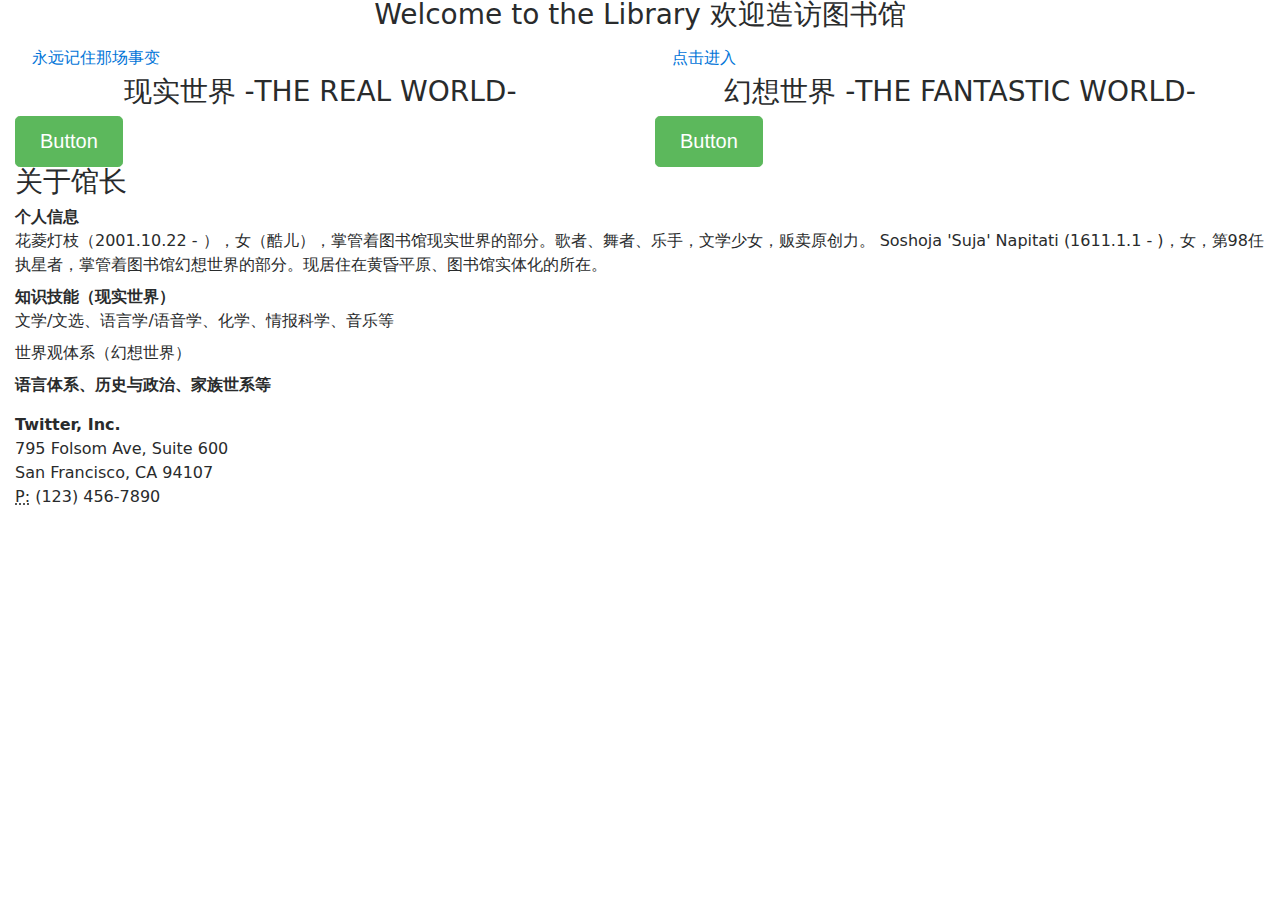
==== src/index.html @ d8b89765 "one" ====
<!DOCTYPE html>
<html lang="en">
  <head>
    <meta charset="utf-8">
    <meta http-equiv="X-UA-Compatible" content="IE=edge">
    <meta name="viewport" content="width=device-width, initial-scale=1">

    <title>Le Grand Bibliothèque de Tomoe</title>

    <meta name="description" content="Personal Blog Web by Tomoe Hanabishi">
    <meta name="author" content="Hanabishi Tomoe">
	<meta name="keywords" content="Four Seasons">
    <link href="css/bootstrap.min.css" rel="stylesheet">
    <link href="css/style.css" rel="stylesheet">

  </head>
  <body>

    <div class="container-fluid">
	<div class="row">
		<div class="col-md-12">
			<h3 class="text-center">
				Welcome to the Library
				欢迎造访图书馆
			</h3>
		</div>
	</div>
	<div class="row">
		<div class="col-md-6">
			 <a id="modal-262353" href="#modal-container-262353" role="button" class="btn" data-toggle="modal">永远记住那场事变</a>
			
			<div class="modal fade" id="modal-container-262353" role="dialog" aria-labelledby="myModalLabel" aria-hidden="true">
				<div class="modal-dialog" role="document">
					<div class="modal-content">
						<div class="modal-header">
							<h5 class="modal-title" id="myModalLabel">
								现实世界
							</h5> 
							<button type="button" class="close" data-dismiss="modal">
								<span aria-hidden="true">×</span>
							</button>
						</div>
						<div class="modal-body">
							...
						</div>
						<div class="modal-footer">
							 
							<button type="button" class="btn btn-primary">
								Save changes
							</button> 
							<button type="button" class="btn btn-secondary" data-dismiss="modal">
								Close
							</button>
						</div>
					</div>
					
				</div>
				
			</div>
			
			<h3 class="text-center">
				现实世界
				-THE REAL WORLD-
			</h3> 
			<button type="button" class="btn btn-success btn-lg">
				Button
			</button>
		</div>
		<div class="col-md-6">
			 <a id="modal-443750" href="#modal-container-443750" role="button" class="btn" data-toggle="modal">点击进入</a>
			
			<div class="modal fade" id="modal-container-443750" role="dialog" aria-labelledby="myModalLabel" aria-hidden="true">
				<div class="modal-dialog" role="document">
					<div class="modal-content">
						<div class="modal-header">
							<h5 class="modal-title" id="myModalLabel">
								幻想世界
							</h5> 
							<button type="button" class="close" data-dismiss="modal">
								<span aria-hidden="true">×</span>
							</button>
						</div>
						<div class="modal-body">
							...
						</div>
						<div class="modal-footer">
							 
							<button type="button" class="btn btn-primary">
								Save changes
							</button> 
							<button type="button" class="btn btn-secondary" data-dismiss="modal">
								Close
							</button>
						</div>
					</div>
					
				</div>
				
			</div>
			
			<h3 class="text-center">
				幻想世界
				-THE FANTASTIC WORLD-
			</h3> 
			<button type="button" class="btn btn-lg btn-success">
				Button
			</button>
		</div>
	</div>
	<div class="row">
		<div class="col-md-12">
			<h3>
				关于馆长
			</h3>
			<dl>
				<dt>
					个人信息
				</dt>
				<dd>
					花菱灯枝（2001.10.22 - ），女（酷儿），掌管着图书馆现实世界的部分。歌者、舞者、乐手，文学少女，贩卖原创力。
					Soshoja 'Suja' Napitati (1611.1.1 - )，女，第98任执星者，掌管着图书馆幻想世界的部分。现居住在黄昏平原、图书馆实体化的所在。
				</dd>
				<dt>
					知识技能（现实世界）
				</dt>
				<dd>
					文学/文选、语言学/语音学、化学、情报科学、音乐等
				</dd>
				<dd>
					世界观体系（幻想世界）
				</dd>
				<dt>
					语言体系、历史与政治、家族世系等
				</dt>

			</dl> 
			<address>
				 <strong>Twitter, Inc.</strong><br> 795 Folsom Ave, Suite 600<br> San Francisco, CA 94107<br> <abbr title="Phone">P:</abbr> (123) 456-7890
			</address>
			</div>
			
		</div>
	</div>
</div>

    <script src="js/jquery.min.js"></script>
    <script src="js/bootstrap.min.js"></script>
    <script src="js/scripts.js"></script>
  </body>
</html>
---- src/css/style.css ----
# Empty CSS file for your own CSS
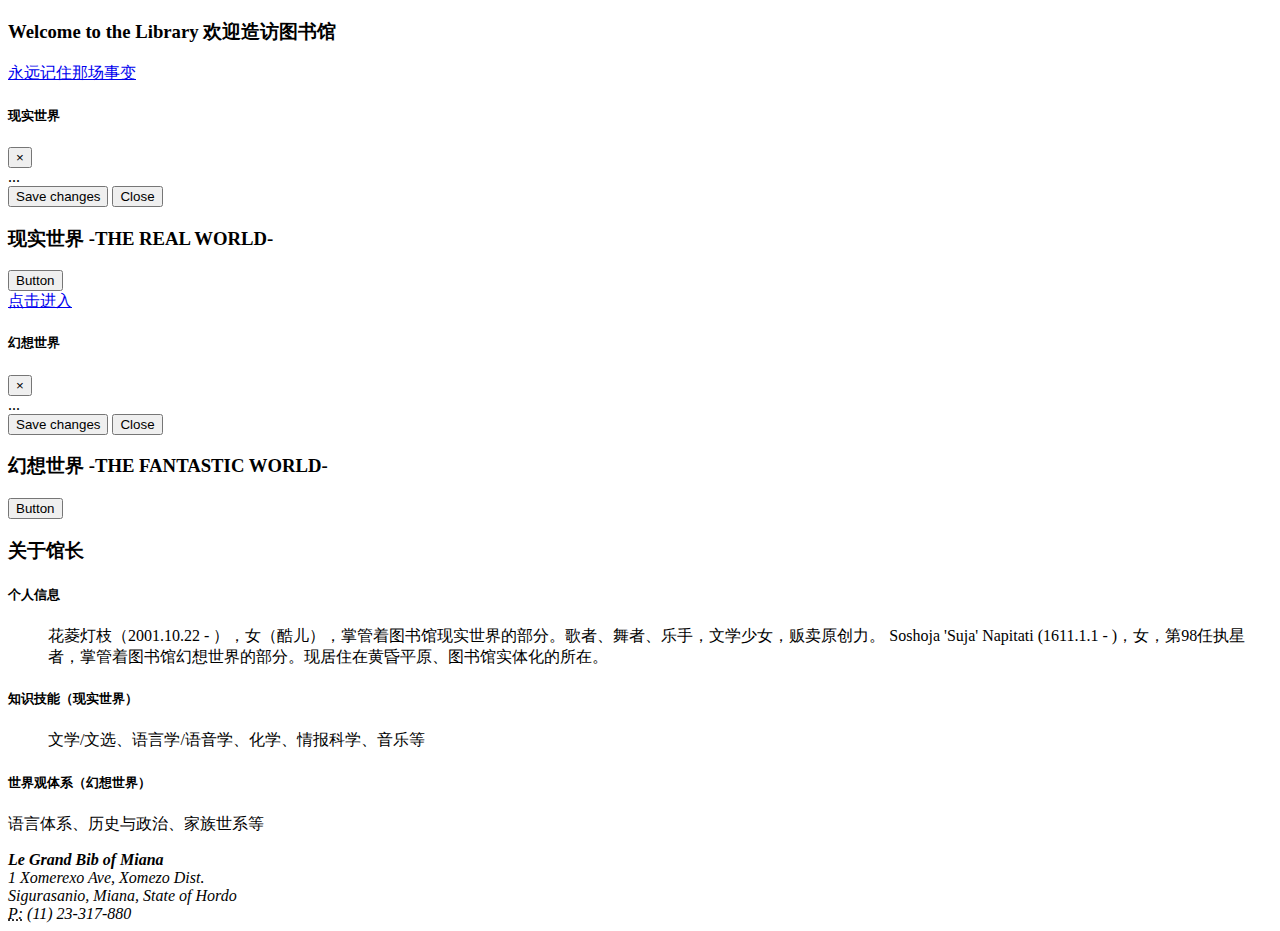
==== commit 422328be: "Update index.html" ====
--- a/src/index.html
+++ b/src/index.html
@@ -10,8 +10,8 @@
     <meta name="description" content="Personal Blog Web by Tomoe Hanabishi">
     <meta name="author" content="Hanabishi Tomoe">
 	<meta name="keywords" content="Four Seasons">
-    <link href="css/bootstrap.min.css" rel="stylesheet">
-    <link href="css/style.css" rel="stylesheet">
+    <link href="/css/bootstrap.min.css" rel="stylesheet">
+    <link href="/css/style.css" rel="stylesheet">
 
   </head>
   <body>
@@ -113,29 +113,29 @@
 				关于馆长
 			</h3>
 			<dl>
-				<dt>
+				<h5>
 					个人信息
-				</dt>
+				</h5>
 				<dd>
 					花菱灯枝（2001.10.22 - ），女（酷儿），掌管着图书馆现实世界的部分。歌者、舞者、乐手，文学少女，贩卖原创力。
 					Soshoja 'Suja' Napitati (1611.1.1 - )，女，第98任执星者，掌管着图书馆幻想世界的部分。现居住在黄昏平原、图书馆实体化的所在。
 				</dd>
-				<dt>
+				<h5>
 					知识技能（现实世界）
-				</dt>
+				</h5>
 				<dd>
 					文学/文选、语言学/语音学、化学、情报科学、音乐等
 				</dd>
-				<dd>
+				<h5>
 					世界观体系（幻想世界）
-				</dd>
+				</h5>
 				<dt>
 					语言体系、历史与政治、家族世系等
 				</dt>
 
 			</dl> 
 			<address>
-				 <strong>Twitter, Inc.</strong><br> 795 Folsom Ave, Suite 600<br> San Francisco, CA 94107<br> <abbr title="Phone">P:</abbr> (123) 456-7890
+				 <strong>Le Grand Bib of Miana</strong><br> 1 Xomerexo Ave, Xomezo Dist.<br> Sigurasanio, Miana, State of Hordo<br> <abbr title="Phone">P:</abbr> (11) 23-317-880
 			</address>
 			</div>
 			
@@ -143,8 +143,8 @@
 	</div>
 </div>
 
-    <script src="js/jquery.min.js"></script>
-    <script src="js/bootstrap.min.js"></script>
-    <script src="js/scripts.js"></script>
+    <script src="/js/jquery.min.js"></script>
+    <script src="/js/bootstrap.min.js"></script>
+    <script src="/js/scripts.js"></script>
   </body>
 </html>
